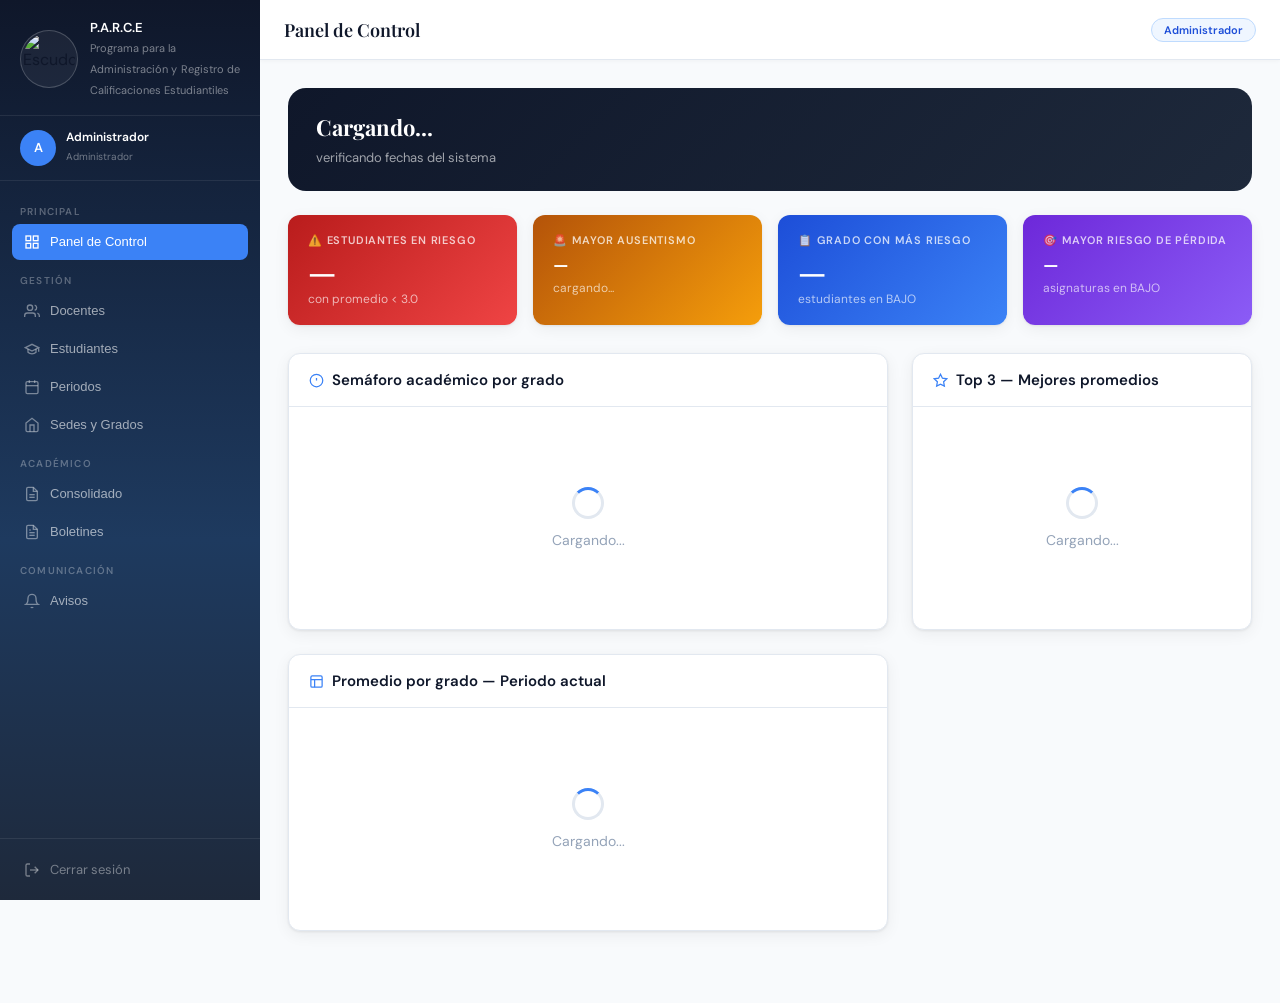
==== admin_inicio.html @ 94c0bbe4 "Add files via upload Resubido por 3a vez" ====
<!DOCTYPE html>
<html lang="es">
<head>
  <meta charset="UTF-8"/>
  <meta name="viewport" content="width=device-width, initial-scale=1.0, maximum-scale=1.0, user-scalable=no"/>
  <title>Panel Administrador — I.E. Antonio Nariño</title>
  <link href="https://fonts.googleapis.com/css2?family=Playfair+Display:wght@600&family=DM+Sans:wght@300;400;500;600&display=swap" rel="stylesheet"/>
  <link rel="icon" href="https://i.postimg.cc/QxCM5Y1b/icono-logo-favico.png"/>
  <link rel="stylesheet" href="style_admin.css">
</head>
<body>

<div class="app-shell">

  <!-- ══ SIDEBAR ══ -->
  <aside class="sidebar" id="sidebar">

    <div class="sidebar-brand">
      <img src="https://i.postimg.cc/66rx6xzQ/ESCUDO-IEAN-baja-resolucion.png" alt="Escudo"/>
      <div class="sidebar-brand-text">
        <strong>P.A.R.C.E</strong>
        <span>Programa para la Administración y</span>
        <span>Registro de Calificaciones Estudiantiles</span>
      </div>
    </div>

    <div class="sidebar-profile">
      <div class="profile-avatar" id="sidebar-avatar">A</div>
      <div class="profile-info">
        <strong id="sidebar-nombre">Administrador</strong>
        <span>Administrador</span>
      </div>
    </div>

    <nav class="sidebar-nav">

      <div class="nav-section-label">Principal</div>

      <button class="nav-item active" data-page="dashboard">
        <svg width="16" height="16" viewBox="0 0 24 24" fill="none" stroke="currentColor" stroke-width="2">
          <rect x="3" y="3" width="7" height="7"/><rect x="14" y="3" width="7" height="7"/>
          <rect x="14" y="14" width="7" height="7"/><rect x="3" y="14" width="7" height="7"/>
        </svg>
        Panel de Control
      </button>

      <div class="nav-section-label">Gestión</div>

      <button class="nav-item" data-page="usuarios">
        <svg width="16" height="16" viewBox="0 0 24 24" fill="none" stroke="currentColor" stroke-width="2">
          <path d="M17 21v-2a4 4 0 0 0-4-4H5a4 4 0 0 0-4 4v2"/>
          <circle cx="9" cy="7" r="4"/>
          <path d="M23 21v-2a4 4 0 0 0-3-3.87"/>
          <path d="M16 3.13a4 4 0 0 1 0 7.75"/>
        </svg>
        Docentes
      </button>

      <button class="nav-item" data-page="estudiantes">
        <svg width="16" height="16" viewBox="0 0 24 24" fill="none" stroke="currentColor" stroke-width="2">
          <path d="M22 10v6M2 10l10-5 10 5-10 5z"/>
          <path d="M6 12v5c3 3 9 3 12 0v-5"/>
        </svg>
        Estudiantes
      </button>

      <button class="nav-item" data-page="periodos">
        <svg width="16" height="16" viewBox="0 0 24 24" fill="none" stroke="currentColor" stroke-width="2">
          <rect x="3" y="4" width="18" height="18" rx="2"/>
          <line x1="16" y1="2" x2="16" y2="6"/>
          <line x1="8" y1="2" x2="8" y2="6"/>
          <line x1="3" y1="10" x2="21" y2="10"/>
        </svg>
        Periodos
      </button>

      <button class="nav-item" data-page="sedes">
        <svg width="16" height="16" viewBox="0 0 24 24" fill="none" stroke="currentColor" stroke-width="2">
          <path d="M3 9l9-7 9 7v11a2 2 0 0 1-2 2H5a2 2 0 0 1-2-2z"/>
          <polyline points="9 22 9 12 15 12 15 22"/>
        </svg>
        Sedes y Grados
      </button>

      <div class="nav-section-label">Académico</div>

      <button class="nav-item" data-page="consolidado">
        <svg width="16" height="16" viewBox="0 0 24 24" fill="none" stroke="currentColor" stroke-width="2">
          <path d="M14 2H6a2 2 0 0 0-2 2v16a2 2 0 0 0 2 2h12a2 2 0 0 0 2-2V8z"/>
          <polyline points="14 2 14 8 20 8"/>
          <line x1="16" y1="13" x2="8" y2="13"/>
          <line x1="16" y1="17" x2="8" y2="17"/>
        </svg>
        Consolidado
      </button>
      
      <button class="nav-item" data-page="boletines">
        <svg width="16" height="16" viewBox="0 0 24 24" fill="none" stroke="currentColor" stroke-width="2">
          <path d="M14 2H6a2 2 0 0 0-2 2v16a2 2 0 0 0 2 2h12a2 2 0 0 0 2-2V8z"/>
          <polyline points="14 2 14 8 20 8"/>
          <line x1="16" y1="13" x2="8" y2="13"/>
          <line x1="16" y1="17" x2="8" y2="17"/>
          <polyline points="10 9 9 9 8 9"/>
        </svg>
        Boletines
      </button>
      

      <div class="nav-section-label">Comunicación</div>

      <button class="nav-item" data-page="avisos">
        <svg width="16" height="16" viewBox="0 0 24 24" fill="none" stroke="currentColor" stroke-width="2">
          <path d="M18 8A6 6 0 0 0 6 8c0 7-3 9-3 9h18s-3-2-3-9"/>
          <path d="M13.73 21a2 2 0 0 1-3.46 0"/>
        </svg>
        Avisos
        <span class="nav-badge" id="badge-avisos" style="display:none">0</span>
      </button>

    </nav>

    <div class="sidebar-logout">
      <button class="btn-sidebar-logout" id="btn-logout">
        <svg width="16" height="16" viewBox="0 0 24 24" fill="none" stroke="currentColor" stroke-width="2">
          <path d="M9 21H5a2 2 0 0 1-2-2V5a2 2 0 0 1 2-2h4"/>
          <polyline points="16 17 21 12 16 7"/>
          <line x1="21" y1="12" x2="9" y2="12"/>
        </svg>
        Cerrar sesión
      </button>
    </div>

  </aside>

  <!-- Overlay móvil -->
  <div class="sidebar-overlay" id="sidebar-overlay"></div>

  <!-- ══ ÁREA PRINCIPAL ══ -->
  <div class="main-area">

    <!-- Top header -->
    <header class="top-header">
      <div class="header-left">
        <button class="btn-menu-toggle" id="btn-menu-toggle">
          <svg width="20" height="20" viewBox="0 0 24 24" fill="none" stroke="currentColor" stroke-width="2">
            <line x1="3" y1="6" x2="21" y2="6"/>
            <line x1="3" y1="12" x2="21" y2="12"/>
            <line x1="3" y1="18" x2="21" y2="18"/>
          </svg>
        </button>
        <h1 class="page-title" id="page-title">Panel de Control</h1>
      </div>
      <div class="header-right">
        <span class="header-badge-admin">Administrador</span>
      </div>
    </header>

    <!-- ══════════════════════════════════════
         PÁGINA: DASHBOARD
    ══════════════════════════════════════ -->
    <div class="page-content active" id="page-dashboard">

      <!-- Banner periodo activo -->
      <div class="periodo-card" id="dash-periodo-card">
        <div class="periodo-card-text">
          <strong id="dash-periodo-titulo">Cargando...</strong>
          <span id="dash-periodo-sub">verificando fechas del sistema</span>
        </div>
        <div class="periodo-badges" id="dash-periodo-badges"></div>
      </div>

      <!-- Tarjetas de alerta -->
      <div class="stats-row">

        <!-- Estudiantes en riesgo -->
        <div class="stat-card danger">
          <div class="stat-card-label">⚠️ Estudiantes en riesgo</div>
          <div class="stat-card-value" id="dash-en-riesgo">—</div>
          <div class="stat-card-sub" id="dash-en-riesgo-sub">con promedio &lt; 3.0</div>
        </div>

        <!-- Estudiante con más fallas -->
        <div class="stat-card warning">
          <div class="stat-card-label">🚨 Mayor ausentismo</div>
          <div class="stat-card-value dash-nombre-valor" id="dash-mas-fallas-nombre">—</div>
          <div class="stat-card-sub" id="dash-mas-fallas-sub">cargando...</div>
        </div>

        <!-- Grado con más riesgo -->
        <div class="stat-card accent">
          <div class="stat-card-label">📋 Grado con más riesgo</div>
          <div class="stat-card-value" id="dash-grado-riesgo">—</div>
          <div class="stat-card-sub" id="dash-grado-riesgo-sub">estudiantes en BAJO</div>
        </div>

        <!-- Estudiante con más asignaturas en BAJO -->
        <div class="stat-card" style="background:linear-gradient(135deg,#6d28d9,#8b5cf6);border:none;color:white;">
          <div class="stat-card-label" style="color:rgba(255,255,255,0.75);">🎯 Mayor riesgo de pérdida</div>
          <div class="stat-card-value dash-nombre-valor" id="dash-mas-bajo-nombre" style="color:white;">—</div>
          <div class="stat-card-sub" id="dash-mas-bajo-sub" style="color:rgba(255,255,255,0.65);">asignaturas en BAJO</div>
        </div>

      </div>

      <!-- Sección inferior: 3 columnas -->
      <div class="dash-bottom-grid">

        <!-- Columna izquierda: Semáforo por grado + Barras -->
        <div class="dash-col-wide">
          <div class="card" style="margin-bottom:24px;">
            <div class="card-header">
              <span class="card-title">
                <svg width="15" height="15" viewBox="0 0 24 24" fill="none" stroke="currentColor" stroke-width="2"><circle cx="12" cy="12" r="10"/><line x1="12" y1="8" x2="12" y2="12"/><line x1="12" y1="16" x2="12.01" y2="16"/></svg>
                Semáforo académico por grado
              </span>
            </div>
            <div class="card-body" id="dash-semaforo">
              <div class="module-loading"><div class="ring-loader"></div><p>Cargando...</p></div>
            </div>
          </div>

          <div class="card">
            <div class="card-header">
              <span class="card-title">
                <svg width="15" height="15" viewBox="0 0 24 24" fill="none" stroke="currentColor" stroke-width="2"><rect x="3" y="3" width="18" height="18" rx="2"/><path d="M3 9h18M9 21V9"/></svg>
                Promedio por grado — Periodo actual
              </span>
            </div>
            <div class="card-body" id="dash-barras">
              <div class="module-loading"><div class="ring-loader"></div><p>Cargando...</p></div>
            </div>
          </div>
        </div>

        <!-- Columna derecha: Top 3 -->
        <div class="dash-col-narrow">
          <div class="card">
            <div class="card-header">
              <span class="card-title">
                <svg width="15" height="15" viewBox="0 0 24 24" fill="none" stroke="currentColor" stroke-width="2"><polygon points="12 2 15.09 8.26 22 9.27 17 14.14 18.18 21.02 12 17.77 5.82 21.02 7 14.14 2 9.27 8.91 8.26 12 2"/></svg>
                Top 3 — Mejores promedios
              </span>
            </div>
            <div class="card-body" id="dash-top3">
              <div class="module-loading"><div class="ring-loader"></div><p>Cargando...</p></div>
            </div>
          </div>
        </div>

      </div>

    </div>

    <!-- ══════════════════════════════════════
         PÁGINA: USUARIOS
    ══════════════════════════════════════ -->
    <div class="page-content" id="page-usuarios">

      <div class="card">
        <div class="card-header">
          <span class="card-title">
            <svg width="16" height="16" viewBox="0 0 24 24" fill="none" stroke="currentColor" stroke-width="2"><path d="M17 21v-2a4 4 0 0 0-4-4H5a4 4 0 0 0-4 4v2"/><circle cx="9" cy="7" r="4"/></svg>
            Lista de Docentes
          </span>
          <div style="display:flex;gap:10px;flex-wrap:wrap;">
            <select class="form-select" id="filtro-rol-usuario" style="width:140px;padding:7px 10px;font-size:13px;">
              <option value="">Todos los roles</option>
              <option value="Administrador">Administrador</option>
              <option value="Docente">Docente</option>
              <option value="Estudiante">Estudiante</option>
              <option value="Acudiente">Acudiente</option>
            </select>
            <button class="btn btn-primary btn-sm" id="btn-nuevo-usuario">
              <svg width="13" height="13" viewBox="0 0 24 24" fill="none" stroke="currentColor" stroke-width="2"><line x1="12" y1="5" x2="12" y2="19"/><line x1="5" y1="12" x2="19" y2="12"/></svg>
            Agregar Docente
            </button>
          </div>
        </div>
        <div id="tabla-usuarios-wrap">
          <div class="module-loading"><div class="ring-loader"></div><p>Cargando usuarios...</p></div>
        </div>
      </div>

      <!-- Formulario nuevo/editar usuario (oculto por defecto) -->
      <div class="card" id="form-usuario-card" style="display:none;">
        <div class="card-header">
          <span class="card-title" id="form-usuario-title">Nuevo usuario</span>
          <button class="btn btn-outline btn-sm" id="btn-cancelar-usuario">Cancelar</button>
        </div>
        <div class="card-body">
          <div id="msg-usuario" class="msg"></div>
          <div class="form-grid form-grid-2">
            <div class="form-group">
              <label class="form-label">Nombre completo</label>
              <input type="text" class="form-input" id="u-nombre" placeholder="Nombre y apellidos"/>
            </div>
            <div class="form-group">
              <label class="form-label">Documento de Identidad</label>
              <input type="text" class="form-input" id="u-id" readonly placeholder="Documento"/>
            </div>
            <div class="form-group">
              <label class="form-label">Usuario</label>
              <input type="text" class="form-input" id="u-usuario" placeholder="Nombre de usuario para iniciar sesión"/>
            </div>
            <div class="form-group">
              <label class="form-label">Contraseña</label>
              <input type="text" class="form-input" id="u-password" placeholder="Establezca una contraseña"/>
            </div>
            <div class="form-group">
              <label class="form-label">Rol</label>
              <select class="form-select" id="u-rol">
                <option value="Docente">Docente</option>
                <option value="Administrador">Administrador</option>
                <option value="Estudiante">Estudiante</option>
                <option value="Acudiente">Acudiente</option>
              </select>
            </div>
            <div class="form-group">
              <label class="form-label">Sede</label>
              <select class="form-select" id="u-sede">
                <option value="">Seleccionar sede</option>
              </select>
            </div>
            <div class="form-group">
              <label class="form-label">Teléfono</label>
              <input type="text" class="form-input" id="u-telefono" placeholder="Número de teléfono"/>
            </div>
            <div class="form-group">
              <label class="form-label">Estado</label>
              <select class="form-select" id="u-estado">
                <option value="Activo">Activo</option>
                <option value="Inactivo">Inactivo</option>
              </select>
            </div>            
          </div>
          <div style="display:flex;gap:10px;justify-content:flex-end;margin-top:8px;">
            <button class="btn btn-primary" id="btn-guardar-usuario">
              <svg width="14" height="14" viewBox="0 0 24 24" fill="none" stroke="currentColor" stroke-width="2"><path d="M19 21H5a2 2 0 0 1-2-2V5a2 2 0 0 1 2-2h11l5 5v11a2 2 0 0 1-2 2z"/><polyline points="17 21 17 13 7 13 7 21"/></svg>
              Guardar
            </button>
          </div>
        </div>
      </div>

    </div>

    <!-- ══════════════════════════════════════
         PÁGINA: ESTUDIANTES
    ══════════════════════════════════════ -->
    <div class="page-content" id="page-estudiantes">

      <!-- Tabla de estudiantes -->
      <div class="card">
        <div class="card-header">
          <span class="card-title">
            <svg width="16" height="16" viewBox="0 0 24 24" fill="none" stroke="currentColor" stroke-width="2"><path d="M22 10v6M2 10l10-5 10 5-10 5z"/></svg>
            Estudiantes matriculados
          </span>
          <div style="display:flex;gap:8px;flex-wrap:wrap;align-items:center;">
            <input type="text" class="form-input" id="busqueda-est" placeholder="Buscar por nombre..." style="width:175px;padding:7px 10px;font-size:13px;">
            <select class="form-select" id="filtro-sede-est" style="width:130px;padding:7px 10px;font-size:13px;">
              <option value="">Todas las sedes</option>
            </select>
            <select class="form-select" id="filtro-grado-est" style="width:130px;padding:7px 10px;font-size:13px;">
              <option value="">Todos los grados</option>
            </select>
            <select class="form-select" id="filtro-estado-est" style="width:120px;padding:7px 10px;font-size:13px;">
              <option value="">Todos</option>
              <option value="activo">Activos</option>
              <option value="inactivo">Inactivos</option>
            </select>
            <button class="btn btn-primary btn-sm" id="btn-nuevo-estudiante">
              <svg width="13" height="13" viewBox="0 0 24 24" fill="none" stroke="currentColor" stroke-width="2"><line x1="12" y1="5" x2="12" y2="19"/><line x1="5" y1="12" x2="19" y2="12"/></svg>
              Agregar estudiante
            </button>
          </div>
        </div>
        <div id="tabla-estudiantes-wrap">
          <div class="module-loading"><div class="ring-loader"></div><p>Cargando estudiantes...</p></div>
        </div>
      </div>

      <!-- Formulario nuevo / editar estudiante (oculto por defecto) -->
      <div class="card" id="form-estudiante-card" style="display:none;">
        <div class="card-header">
          <span class="card-title" id="form-estudiante-title">Nuevo estudiante</span>
          <button class="btn btn-outline btn-sm" id="btn-cancelar-estudiante">Cancelar</button>
        </div>
        <div class="card-body">
          <div id="msg-estudiante" class="msg"></div>

          <!-- SECCIÓN: Datos básicos -->
          <p class="est-seccion-titulo">Datos básicos</p>
          <div class="form-grid form-grid-3">
            <div class="form-group">
              <label class="form-label">Nombres y Apellidos *</label>
              <input type="text" class="form-input" id="est-nombres" placeholder="Nombres completos"/>
            </div>
            <div class="form-group">
              <label class="form-label">Tipo de Documento *</label>
              <select class="form-select" id="est-tipo-doc">
                <option value="">Seleccionar...</option>
                <option value="TI">TI — Tarjeta de Identidad</option>
                <option value="CC">CC — Cédula de Ciudadanía</option>
                <option value="RC">RC — Registro Civil</option>
                <option value="CE">CE — Cédula de Extranjería</option>
                <option value="PEP">PEP — Permiso Especial de Permanencia</option>
                <option value="Sin documento">Sin documento</option>
              </select>
            </div>
            <div class="form-group">
              <label class="form-label">Número de Documento *</label>
              <input type="text" class="form-input" id="est-id-doc" placeholder="Número de documento"/>
            </div>
            <div class="form-group">
              <label class="form-label">Género</label>
              <select class="form-select" id="est-genero">
                <option value="">Seleccionar...</option>
                <option value="Masculino">Masculino</option>
                <option value="Femenino">Femenino</option>
                <option value="Otro">Otro</option>
              </select>
            </div>
            <div class="form-group">
              <label class="form-label">Fecha de Nacimiento</label>
              <input type="date" class="form-input" id="est-fecha-nac"/>
            </div>
            <div class="form-group">
              <label class="form-label">RH</label>
              <select class="form-select" id="est-rh">
                <option value="">Seleccionar...</option>
                <option>A+</option><option>A-</option>
                <option>B+</option><option>B-</option>
                <option>O+</option><option>O-</option>
                <option>AB+</option><option>AB-</option>
              </select>
            </div>
            <div class="form-group">
              <label class="form-label">Sede *</label>
              <select class="form-select" id="est-sede">
                <option value="">Seleccionar sede...</option>
              </select>
            </div>
            <div class="form-group">
              <label class="form-label">Grado *</label>
              <select class="form-select" id="est-grado">
                <option value="">Seleccionar grado...</option>
              </select>
            </div>
            <div class="form-group">
              <label class="form-label">Dirección</label>
              <input type="text" class="form-input" id="est-direccion" placeholder="Dirección de residencia"/>
            </div>
          </div>

          <!-- SECCIÓN: Información socioeconómica -->
          <p class="est-seccion-titulo" style="margin-top:8px;">Información socioeconómica</p>
          <div class="form-grid form-grid-3">
            <div class="form-group">
              <label class="form-label">Discapacidad</label>
              <select class="form-select" id="est-discapacidad">
                <option value="Ninguna">Ninguna</option>
                <option value="Visual">Visual</option>
                <option value="Auditiva">Auditiva</option>
                <option value="Motriz">Motriz</option>
                <option value="Cognitiva">Cognitiva</option>
                <option value="Múltiple">Múltiple</option>
              </select>
            </div>
            <div class="form-group">
              <label class="form-label">Situación de Vulnerabilidad</label>
              <select class="form-select" id="est-vulnerabilidad">
                <option value="Ninguna">Ninguna</option>
                <option value="Desplazado">Desplazado</option>
                <option value="Reinsertado">Reinsertado</option>
                <option value="Víctima del conflicto">Víctima del conflicto</option>
                <option value="Migrante">Migrante</option>
                <option value="Otro">Otro</option>
              </select>
            </div>
            <div class="form-group">
              <label class="form-label">Categoría Sisben</label>
              <select class="form-select" id="est-sisben">
                <option value="No aplica">No aplica</option>
                <option value="A">A</option>
                <option value="B">B</option>
                <option value="C">C</option>
                <option value="D">D</option>
              </select>
            </div>
            <div class="form-group">
              <label class="form-label">Estrato</label>
              <select class="form-select" id="est-estrato">
                <option value="">Seleccionar...</option>
                <option value="1">1</option><option value="2">2</option>
                <option value="3">3</option><option value="4">4</option>
                <option value="5">5</option><option value="6">6</option>
              </select>
            </div>
            <div class="form-group">
              <label class="form-label">Estado</label>
              <select class="form-select" id="est-estado">
                <option value="Activo">Activo</option>
                <option value="Inactivo">Inactivo</option>
                <option value="Retirado">Retirado</option>
              </select>
            </div>
          </div>

          <!-- SECCIÓN: Datos del acudiente -->
          <p class="est-seccion-titulo" style="margin-top:8px;">Datos del acudiente</p>
          <div class="form-grid form-grid-3">
            <div class="form-group">
              <label class="form-label">Nombre de la Madre</label>
              <input type="text" class="form-input" id="est-nombre-madre" placeholder="Nombre completo"/>
            </div>
            <div class="form-group">
              <label class="form-label">Documento de la Madre</label>
              <input type="text" class="form-input" id="est-doc-madre" placeholder="Número de documento"/>
            </div>
            <div class="form-group">
              <label class="form-label">Teléfono de la Madre</label>
              <input type="text" class="form-input" id="est-tel-madre" placeholder="Número de teléfono"/>
            </div>
            <div class="form-group">
              <label class="form-label">Nombre del Padre</label>
              <input type="text" class="form-input" id="est-nombre-padre" placeholder="Nombre completo"/>
            </div>
            <div class="form-group">
              <label class="form-label">Documento del Padre</label>
              <input type="text" class="form-input" id="est-doc-padre" placeholder="Número de documento"/>
            </div>
            <div class="form-group">
              <label class="form-label">Teléfono del Padre</label>
              <input type="text" class="form-input" id="est-tel-padre" placeholder="Número de teléfono"/>
            </div>
          </div>

          <div style="display:flex;gap:10px;justify-content:flex-end;margin-top:16px;">
            <button class="btn btn-primary" id="btn-guardar-estudiante">
              <svg width="14" height="14" viewBox="0 0 24 24" fill="none" stroke="currentColor" stroke-width="2"><path d="M19 21H5a2 2 0 0 1-2-2V5a2 2 0 0 1 2-2h11l5 5v11a2 2 0 0 1-2 2z"/><polyline points="17 21 17 13 7 13 7 21"/></svg>
              Guardar estudiante
            </button>
          </div>
        </div>
      </div>

    </div>

    <!-- ══════════════════════════════════════
         PÁGINA: PERIODOS
    ══════════════════════════════════════ -->
    <div class="page-content" id="page-periodos">

  <div class="card">
    <div class="card-header">
      <span class="card-title">
        <svg width="16" height="16" viewBox="0 0 24 24" fill="none" stroke="currentColor" stroke-width="2">
          <rect x="3" y="4" width="18" height="18" rx="2"/>
          <line x1="16" y1="2" x2="16" y2="6"/>
          <line x1="8" y1="2" x2="8" y2="6"/>
          <line x1="3" y1="10" x2="21" y2="10"/>
        </svg>
        Gestión de Periodos Académicos
      </span>
      <button class="btn btn-primary btn-sm" id="btn-guardar-periodos">
        <svg width="13" height="13" viewBox="0 0 24 24" fill="none" stroke="currentColor" stroke-width="2">
          <path d="M19 21H5a2 2 0 0 1-2-2V5a2 2 0 0 1 2-2h11l5 5v11a2 2 0 0 1-2 2z"/>
        </svg>
        Guardar Cambios
      </button>
    </div>

    <div class="card-body">
      <div id="msg-periodos" class="msg"></div>

      <p style="font-size:13px;color:var(--text-muted);margin-bottom:20px;">
        Gestiona las fechas de cada periodo académico. El sistema de calificaciones solo permite edición entre 
        <strong>Fecha de Inicio</strong> y <strong>Cierre del Sistema</strong>.
      </p>

      <!-- Calendario visual resumen -->
      <div class="periodo-calendar" id="periodo-calendar" style="margin-bottom:25px;">
        <!-- Se genera con JavaScript -->
      </div>

      <!-- Tabla mejorada -->
      <div id="tabla-periodos-wrap">
        <div class="module-loading"><div class="ring-loader"></div><p>Cargando periodos...</p></div>
      </div>
    </div>
  </div>

</div>

    <!-- ══════════════════════════════════════
         PÁGINA: SEDES Y GRADOS
    ══════════════════════════════════════ -->
    <div class="page-content" id="page-sedes">
      <div style="display:grid;grid-template-columns:1fr 1fr;gap:20px;">

        <div class="card">
          <div class="card-header">
            <span class="card-title">Sedes registradas</span>
          </div>
          <div id="lista-sedes">
            <div class="module-loading"><div class="ring-loader"></div><p>Cargando...</p></div>
          </div>
        </div>

        <div class="card">
          <div class="card-header">
            <span class="card-title">Grados activos</span>
          </div>
          <div id="lista-grados">
            <div class="module-loading"><div class="ring-loader"></div><p>Cargando...</p></div>
          </div>
        </div>

      </div>
    </div>

    <!-- ══════════════════════════════════════
         PÁGINA: CONSOLIDADO
    ══════════════════════════════════════ -->
    <div class="page-content" id="page-consolidado">
      <div class="card">
        <div class="card-header" style="justify-content: flex-start;">
          <div style="display:flex; align-items:center; gap:10px; flex-wrap:wrap;">
            <span class="card-title">
              <svg width="16" height="16" viewBox="0 0 24 24" fill="none" stroke="currentColor" stroke-width="2"><path d="M14 2H6a2 2 0 0 0-2 2v16a2 2 0 0 0 2 2h12a2 2 0 0 0 2-2V8z"/></svg>
              Consolidado académico
            </span>
            <input type="text" class="form-input" id="busqueda-consol" placeholder="Buscar por nombre..." style="width:180px;padding:7px 10px;font-size:13px;border:1px solid var(--border);border-radius:4px;background:white;">
            <select class="form-select" id="filtro-sede-consol" style="width:130px;padding:7px 10px;font-size:13px;">
              <option value="">Todas las sedes</option>
            </select>
            <select class="form-select" id="filtro-grado-consol" style="width:140px;padding:7px 10px;font-size:13px;">
              <option value="">— Elige un grado —</option>
            </select>
          </div>
        </div>
        <div id="tabla-consolidado-wrap">
          <div class="empty-state">
            <svg width="40" height="40" viewBox="0 0 24 24" fill="none" stroke="currentColor" stroke-width="1.5"><path d="M14 2H6a2 2 0 0 0-2 2v16a2 2 0 0 0 2 2h12a2 2 0 0 0 2-2V8z"/><polyline points="14 2 14 8 20 8"/></svg>
            <p>Elige un grado para ver su consolidado</p>
          </div>
        </div>
      </div>
    </div>

    <!-- ══════════════════════════════════════
         PÁGINA: AVISOS
    ══════════════════════════════════════ -->
    <div class="page-content" id="page-avisos">

      <!-- Crear aviso -->
      <div class="card">
        <div class="card-header">
          <span class="card-title">
            <svg width="16" height="16" viewBox="0 0 24 24" fill="none" stroke="currentColor" stroke-width="2"><line x1="12" y1="5" x2="12" y2="19"/><line x1="5" y1="12" x2="19" y2="12"/></svg>
            Crear nuevo aviso
          </span>
        </div>
        <div class="card-body">
          <div id="msg-aviso" class="msg"></div>
          <div class="form-grid form-grid-2">
            <div class="form-group">
              <label class="form-label">Título del aviso</label>
              <input type="text" class="form-input" id="av-titulo" placeholder="Ej: Entrega de notas periodo 2"/>
            </div>
            <div class="form-group">
              <label class="form-label">Dirigido a</label>
              <select class="form-select" id="av-destinatario">
                <option value="Todos">Todos</option>
                <option value="Docente">Docentes</option>
                <option value="Estudiante">Estudiantes</option>
                <option value="Acudiente">Acudientes</option>
              </select>
            </div>
          </div>
          <div class="form-group">
            <label class="form-label">Mensaje</label>
            <textarea class="form-textarea" id="av-mensaje" placeholder="Escribe aquí el contenido del aviso..."></textarea>
          </div>
          <div style="display:flex;gap:10px;justify-content:flex-end;">
            <button class="btn btn-primary" id="btn-publicar-aviso">
              <svg width="14" height="14" viewBox="0 0 24 24" fill="none" stroke="currentColor" stroke-width="2"><line x1="22" y1="2" x2="11" y2="13"/><polygon points="22 2 15 22 11 13 2 9 22 2"/></svg>
              Publicar aviso
            </button>
          </div>
        </div>
      </div>

      <!-- Lista de avisos -->
      <div class="card">
        <div class="card-header">
          <span class="card-title">
            <svg width="16" height="16" viewBox="0 0 24 24" fill="none" stroke="currentColor" stroke-width="2">
              <path d="M18 8A6 6 0 0 0 6 8c0 7-3 9-3 9h18s-3-2-3-9"/>
              <path d="M13.73 21a2 2 0 0 1-3.46 0"/>
            </svg>
            Avisos publicados
          </span>
          <select class="form-select" id="filtro-estado-aviso" style="width:auto; padding:6px 12px; font-size:13px;">
            <option value="todos">Todos</option>
            <option value="activos">Solo activos</option>
            <option value="inactivos">Solo inactivos</option>
          </select>
        </div>
        <div class="card-body" id="lista-avisos">
          <div class="module-loading"><div class="ring-loader"></div><p>Cargando avisos...</p></div>
        </div>
      </div>
    </div>

        <!-- ══════════════════════════════════════
         PÁGINA: BOLETINES (Nuevo Módulo)
    ══════════════════════════════════════ -->
    <div class="page-content" id="page-boletines">

      <div class="card">
        <div class="card-header">
          <span class="card-title">
            <svg width="16" height="16" viewBox="0 0 24 24" fill="none" stroke="currentColor" stroke-width="2">
              <path d="M14 2H6a2 2 0 0 0-2 2v16a2 2 0 0 0 2 2h12a2 2 0 0 0 2-2V8z"/>
              <polyline points="14 2 14 8 20 8"/>
            </svg>
            Generación de Boletines Académicos
          </span>
        </div>

        <div class="card-body">
          <div id="msg-boletines" class="msg"></div>

          <!-- Filtros -->
          <div style="display:grid; grid-template-columns:1fr 1fr 1fr auto; gap:16px; margin-bottom:24px; align-items:end;">
            <div>
              <label class="form-label">Sede</label>
              <select class="form-select" id="filtro-sede-boletin">
                <option value="">Todas las sedes</option>
              </select>
            </div>
            <div>
              <label class="form-label">Grado</label>
              <select class="form-select" id="filtro-grado-boletin">
                <option value="">Primero selecciona sede</option>
              </select>
            </div>
            <div>
              <label class="form-label">Periodo</label>
              <select class="form-select" id="filtro-periodo-boletin">
                <option value="">Selecciona periodo</option>
                <option value="1">Periodo 1</option>
                <option value="2">Periodo 2</option>
                <option value="3">Periodo 3</option>
                <option value="4">Periodo 4</option>
                <option value="final">Boletín Final Anual</option>
              </select>
            </div>
            <div>
              <button class="btn btn-primary" id="btn-cargar-boletines" style="padding:10px 20px;">
                Cargar Estudiantes
              </button>
            </div>
          </div>

          <!-- Barra de acciones PDF -->
          <div id="barra-pdf" style="display:none; margin-bottom:16px; padding:14px 18px;
               background:#e8f5e9; border-radius:10px; border:1px solid #a5d6a7;
               display:flex; align-items:center; gap:12px; flex-wrap:wrap;">
            <span style="font-size:13px; font-weight:600; color:#1b5e20; flex:1;">
              📄 <span id="txt-cantidad-pdf">0</span> boletín(es) listo(s) para exportar
            </span>
            <button class="btn btn-primary" id="btn-imprimir-todos" onclick="imprimirBoletines('todos')">
              <svg width="14" height="14" viewBox="0 0 24 24" fill="none" stroke="currentColor" stroke-width="2">
                <polyline points="6 9 6 2 18 2 18 9"/><path d="M6 18H4a2 2 0 0 1-2-2v-5a2 2 0 0 1 2-2h16a2 2 0 0 1 2 2v5a2 2 0 0 1-2 2h-2"/>
                <rect x="6" y="14" width="12" height="8"/>
              </svg>
              Imprimir / PDF todos
            </button>
          </div>

          <!-- Vista previa del boletín -->
          <div id="vista-previa-boletin" style="display:none; margin-bottom:20px;">
            <div style="display:flex; align-items:center; justify-content:space-between; margin-bottom:12px; flex-wrap:wrap; gap:10px;">
              <h3 style="margin:0;">Vista Previa del Boletín</h3>
              <div style="display:flex; gap:8px;">
                <button class="btn btn-secondary" id="btn-cerrar-preview" onclick="document.getElementById('vista-previa-boletin').style.display='none'">
                  Cerrar vista previa
                </button>
                <button class="btn btn-primary" id="btn-imprimir-uno" onclick="imprimirBoletines('uno')">
                  <svg width="14" height="14" viewBox="0 0 24 24" fill="none" stroke="currentColor" stroke-width="2">
                    <polyline points="6 9 6 2 18 2 18 9"/><path d="M6 18H4a2 2 0 0 1-2-2v-5a2 2 0 0 1 2-2h16a2 2 0 0 1 2 2v5a2 2 0 0 1-2 2h-2"/>
                    <rect x="6" y="14" width="12" height="8"/>
                  </svg>
                  Imprimir este boletín
                </button>
              </div>
            </div>
            <div id="iframe-boletin" style="border:1px solid #ddd; border-radius:12px; overflow:hidden; background:white; min-height:600px;"></div>
          </div>

          <!-- Lista de estudiantes -->
          <div id="lista-estudiantes-boletin" style="display:none;">
            <div class="card-header" style="margin-bottom:16px;">
              <span class="card-title">Estudiantes cargados</span>
            </div>
            <div id="tabla-estudiantes-boletin-wrap"></div>
          </div>

        </div>
      </div>

    </div>

  </div><!-- /main-area -->
  
</div><!-- /app-shell -->



<script src="script_admin.js"></script>
</body>
</html>
---- style_admin.css ----
/* ════════════════════════════════════════
   RESET Y VARIABLES
════════════════════════════════════════ */
*, *::before, *::after { box-sizing: border-box; margin: 0; padding: 0; -webkit-tap-highlight-color: transparent; }

:root {
  --navy:        #0f172a;
  --navy-mid:    #1e293b;
  --navy-light:  #334155;
  --navy-pale:   #475569;
  --accent:      #3b82f6;
  --accent-dark: #1d4ed8;
  --accent-pale: #eff6ff;
  --accent-light:#bfdbfe;
  --success:     #16a34a;
  --warning:     #d97706;
  --danger:      #dc2626;
  --white:       #ffffff;
  --off:         #f8fafc;
  --border:      #e2e8f0;
  --text:        #0f172a;
  --text-mid:    #475569;
  --text-muted:  #94a3b8;
  --sidebar-w:   260px;
  --header-h:    60px;
  --radius-sm:   8px;
  --radius-md:   12px;
  --radius-lg:   18px;
  --shadow:      0 1px 3px rgba(0,0,0,0.08), 0 4px 16px rgba(0,0,0,0.06);
  --shadow-md:   0 4px 24px rgba(0,0,0,0.1);
}

html, body { height: 100%; font-family: 'DM Sans', sans-serif; color: var(--text); background: var(--off); }

/* ════════════════════════════════════════
   LAYOUT BASE
════════════════════════════════════════ */
.app-shell {
  display: flex;
  min-height: 100vh;
}

/* ════════════════════════════════════════
   SIDEBAR
════════════════════════════════════════ */
.sidebar {
  width: var(--sidebar-w);
  background: linear-gradient(180deg, #0f172a 0%, #1e3a5f 60%, #1e293b 100%);
  display: flex;
  flex-direction: column;
  position: fixed;
  top: 0; left: 0; bottom: 0;
  z-index: 200;
  transition: transform 0.3s ease;
  overflow-y: auto;
}

.sidebar-brand {
  display: flex;
  align-items: center;
  gap: 12px;
  padding: 20px 20px 16px;
  border-bottom: 1px solid rgba(255,255,255,0.08);
}

.sidebar-brand img {
  width: 58px; height: 58px;
  border-radius: 50%;
  border: 1px solid rgba(255,255,255,0.2);
  object-fit: contain;
  background: rgba(255,255,255,0.05);
  padding: 2px;
}

.sidebar-brand-text { flex: 1; }
.sidebar-brand-text strong {
  display: block;
  font-size: 13px; font-weight: 600;
  color: white; line-height: 1.2;
}
.sidebar-brand-text span {
  font-size: 11px; color: rgba(255,255,255,0.45);
}

/* Perfil admin en sidebar */
.sidebar-profile {
  display: flex;
  align-items: center;
  gap: 10px;
  padding: 14px 20px;
  border-bottom: 1px solid rgba(255,255,255,0.08);
  margin-bottom: 8px;
}

.profile-avatar {
  width: 36px; height: 36px;
  border-radius: 50%;
  background: var(--accent);
  display: flex; align-items: center; justify-content: center;
  font-size: 13px; font-weight: 600; color: white;
  flex-shrink: 0;
}

.profile-info strong {
  display: block;
  font-size: 12px; font-weight: 600;
  color: white; line-height: 1.2;
  white-space: nowrap; overflow: hidden; text-overflow: ellipsis;
  max-width: 160px;
}
.profile-info span { font-size: 10px; color: rgba(255,255,255,0.4); }

/* Navegación */
.sidebar-nav { flex: 1; padding: 4px 12px; }

.nav-section-label {
  font-size: 10px; font-weight: 600;
  text-transform: uppercase; letter-spacing: 1.2px;
  color: rgba(255,255,255,0.3);
  padding: 12px 8px 6px;
}

.nav-item {
  display: flex;
  align-items: center;
  gap: 10px;
  padding: 10px 12px;
  border-radius: var(--radius-sm);
  cursor: pointer;
  color: rgba(255,255,255,0.6);
  font-size: 13px; font-weight: 400;
  transition: all 0.18s ease;
  margin-bottom: 2px;
  border: none; background: none; width: 100%; text-align: left;
}

.nav-item svg { flex-shrink: 0; opacity: 0.7; }

.nav-item:hover {
  background: rgba(255,255,255,0.06);
  color: white;
}
.nav-item:hover svg { opacity: 1; }

.nav-item.active {
  background: var(--accent);
  color: white;
  font-weight: 500;
}
.nav-item.active svg { opacity: 1; }

/* Badge en nav */
.nav-badge {
  margin-left: auto;
  background: var(--accent);
  color: white;
  font-size: 10px; font-weight: 700;
  padding: 2px 7px;
  border-radius: 20px;
  min-width: 20px; text-align: center;
}
.nav-item.active .nav-badge { background: rgba(255,255,255,0.25); }

/* Botón logout en sidebar */
.sidebar-logout {
  padding: 12px;
  border-top: 1px solid rgba(255,255,255,0.08);
}

.btn-sidebar-logout {
  display: flex; align-items: center; gap: 10px;
  width: 100%; padding: 10px 12px;
  border-radius: var(--radius-sm);
  border: none; background: none; cursor: pointer;
  color: rgba(255,255,255,0.4); font-size: 13px;
  font-family: 'DM Sans', sans-serif;
  transition: all 0.18s;
}
.btn-sidebar-logout:hover { background: rgba(220,38,38,0.15); color: #fca5a5; }

/* Overlay móvil */
.sidebar-overlay {
  display: none;
  position: fixed; inset: 0;
  background: rgba(0,0,0,0.5);
  z-index: 199;
}

/* ════════════════════════════════════════
   CONTENIDO PRINCIPAL
════════════════════════════════════════ */
.main-area {
  margin-left: var(--sidebar-w);
  flex: 1;
  display: flex;
  flex-direction: column;
  min-height: 100vh;
}

/* Top header */
.top-header {
  height: var(--header-h);
  background: white;
  border-bottom: 1px solid var(--border);
  display: flex;
  align-items: center;
  justify-content: space-between;
  padding: 0 24px;
  position: sticky; top: 0; z-index: 100;
  box-shadow: 0 1px 4px rgba(0,0,0,0.04);
}

.header-left { display: flex; align-items: center; gap: 14px; }

.btn-menu-toggle {
  display: none;
  background: none; border: none; cursor: pointer;
  color: var(--text-mid); padding: 6px; border-radius: 8px;
  transition: background 0.2s;
}
.btn-menu-toggle:hover { background: var(--off); }

.page-title {
  font-family: 'Playfair Display', serif;
  font-size: 18px; font-weight: 600;
  color: var(--text);
}

.header-right { display: flex; align-items: center; gap: 12px; }

.header-badge-admin {
  background: var(--accent-pale);
  color: var(--accent-dark);
  font-size: 11px; font-weight: 600;
  padding: 4px 12px; border-radius: 20px;
  border: 1px solid var(--accent-light);
}

/* Contenido de páginas */
.page-content {
  flex: 1;
  padding: 28px 28px 48px;
  display: none;
}
.page-content.active { display: block; }

/* ════════════════════════════════════════
   COMPONENTES REUTILIZABLES
════════════════════════════════════════ */

/* Tarjetas stat */
.stats-row {
  display: grid;
  grid-template-columns: repeat(2, 1fr);
  gap: 16px;
  margin-bottom: 28px;
}

@media (min-width: 768px) {
  .stats-row { grid-template-columns: repeat(4, 1fr); }
}

.stat-card {
  background: white;
  border-radius: var(--radius-md);
  padding: 18px 20px;
  border: 1px solid var(--border);
  box-shadow: var(--shadow);
}

.stat-card-label {
  font-size: 11px; font-weight: 600;
  text-transform: uppercase; letter-spacing: 0.8px;
  color: var(--text-muted); margin-bottom: 8px;
}

.stat-card-value {
  font-family: 'Playfair Display', serif;
  font-size: 32px; font-weight: 600;
  color: var(--text); line-height: 1;
  margin-bottom: 4px;
}

.stat-card-sub { font-size: 12px; color: var(--text-muted); }

.stat-card.accent  { background: linear-gradient(135deg, #1d4ed8, #3b82f6); color: white; border: none; }
.stat-card.success { background: linear-gradient(135deg, #15803d, #22c55e); color: white; border: none; }
.stat-card.warning { background: linear-gradient(135deg, #b45309, #f59e0b); color: white; border: none; }
.stat-card.danger  { background: linear-gradient(135deg, #b91c1c, #ef4444); color: white; border: none; }

.stat-card.accent .stat-card-label,
.stat-card.success .stat-card-label,
.stat-card.warning .stat-card-label,
.stat-card.danger .stat-card-label  { color: rgba(255,255,255,0.75); }

.stat-card.accent .stat-card-value,
.stat-card.success .stat-card-value,
.stat-card.warning .stat-card-value,
.stat-card.danger .stat-card-value  { color: white; }

.stat-card.accent .stat-card-sub,
.stat-card.success .stat-card-sub,
.stat-card.warning .stat-card-sub,
.stat-card.danger .stat-card-sub    { color: rgba(255,255,255,0.65); }

/* Card contenedor */
.card {
  background: white;
  border-radius: var(--radius-md);
  border: 1px solid var(--border);
  box-shadow: var(--shadow);
  margin-bottom: 24px;
  overflow: hidden;
}

.card-header {
  display: flex; align-items: center;
  justify-content: space-between; flex-wrap: wrap;
  gap: 12px;
  padding: 16px 20px;
  border-bottom: 1px solid var(--border);
}

.card-title {
  font-size: 15px; font-weight: 600;
  color: var(--text);
  display: flex; align-items: center; gap: 8px;
}

.card-title svg { color: var(--accent); }

.card-body { padding: 20px; }

/* Tabla */
.data-table { width: 100%; border-collapse: collapse; font-size: 13px; }
.data-table th {
  text-align: left; padding: 10px 12px;
  font-size: 11px; font-weight: 600;
  text-transform: uppercase; letter-spacing: 0.5px;
  color: var(--text-muted);
  background: var(--off);
  border-bottom: 1px solid var(--border);
}
.data-table td {
  padding: 11px 12px;
  border-bottom: 1px solid var(--border);
  color: var(--text);
  vertical-align: middle;
}
.data-table tbody tr:last-child td { border-bottom: none; }
.data-table tbody tr:hover td { background: var(--off); }

/* Badges de estado */
.badge {
  display: inline-flex; align-items: center; gap: 4px;
  padding: 3px 10px; border-radius: 20px;
  font-size: 11px; font-weight: 600;
}
.badge-success { background: #dcfce7; color: #15803d; }
.badge-danger  { background: #fee2e2; color: #dc2626; }
.badge-warning { background: #fef3c7; color: #d97706; }
.badge-info    { background: var(--accent-pale); color: var(--accent-dark); }
.badge-gray    { background: #f1f5f9; color: var(--text-muted); }

/* Botones */
.btn {
  display: inline-flex; align-items: center; gap: 7px;
  padding: 8px 16px; border-radius: var(--radius-sm);
  font-family: 'DM Sans', sans-serif; font-size: 13px; font-weight: 500;
  cursor: pointer; border: none; transition: all 0.18s;
  white-space: nowrap;
}
.btn-primary { background: var(--accent); color: white; }
.btn-primary:hover { background: var(--accent-dark); }
.btn-outline { background: none; color: var(--text-mid); border: 1.5px solid var(--border); }
.btn-outline:hover { border-color: var(--accent); color: var(--accent); }
.btn-danger  { background: none; color: var(--danger); border: 1.5px solid #fecaca; }
.btn-danger:hover { background: #fee2e2; }
.btn-success { background: var(--success); color: white; }
.btn-success:hover { background: #15803d; }
.btn-sm { padding: 5px 10px; font-size: 12px; }
.btn:disabled { opacity: 0.5; cursor: not-allowed; }

/* Inputs */
.form-group { margin-bottom: 16px; }
.form-label {
  display: block; font-size: 12px; font-weight: 600;
  color: var(--text-mid); margin-bottom: 6px;
  text-transform: uppercase; letter-spacing: 0.4px;
}
.form-input, .form-select, .form-textarea {
  width: 100%; padding: 10px 14px;
  border: 1.5px solid var(--border); border-radius: var(--radius-sm);
  font-family: 'DM Sans', sans-serif; font-size: 14px;
  color: var(--text); background: white;
  transition: border-color 0.18s, box-shadow 0.18s;
  outline: none;
}
.form-input:focus, .form-select:focus, .form-textarea:focus {
  border-color: var(--accent);
  box-shadow: 0 0 0 3px rgba(59,130,246,0.12);
}
.form-select { appearance: none; cursor: pointer; }
.form-textarea { resize: vertical; min-height: 90px; }

/* Grid de formulario */
.form-grid { display: grid; gap: 16px; }
.form-grid-2 { grid-template-columns: 1fr 1fr; }
.form-grid-3 { grid-template-columns: 1fr 1fr 1fr; }
@media (max-width: 640px) {
  .form-grid-2, .form-grid-3 { grid-template-columns: 1fr; }
}

/* Mensajes */
.msg {
  padding: 12px 16px; border-radius: var(--radius-sm);
  font-size: 13px; margin-bottom: 16px;
  display: none; align-items: center; gap: 8px;
}
.msg.visible { display: flex; }
.msg-success { background: #dcfce7; color: #15803d; border: 1px solid #bbf7d0; }
.msg-error   { background: #fee2e2; color: #dc2626; border: 1px solid #fecaca; }
.msg-info    { background: var(--accent-pale); color: var(--accent-dark); border: 1px solid var(--accent-light); }

/* Loading spinner */
.spinner-sm {
  width: 16px; height: 16px;
  border: 2px solid rgba(255,255,255,0.3);
  border-top-color: white;
  border-radius: 50%;
  animation: spin 0.7s linear infinite;
  display: inline-block;
}

@keyframes spin { to { transform: rotate(360deg); } }
@keyframes fadeIn { from { opacity:0; transform:translateY(8px); } to { opacity:1; transform:translateY(0); } }

.page-content.active { animation: fadeIn 0.25s ease both; }

/* ════════════════════════════════════════
   MÓVIL
════════════════════════════════════════ */
@media (max-width: 768px) {
  .sidebar { transform: translateX(-100%); }
  .sidebar.open { transform: translateX(0); }
  .sidebar-overlay.open { display: block; }
  .main-area { margin-left: 0; }
  .btn-menu-toggle { display: flex; }
  .page-content { padding: 20px 16px 40px; }
  .top-header { padding: 0 16px; }
}

/* ════════════════════════════════════════
   MÓDULO: DASHBOARD
════════════════════════════════════════ */
.periodo-card {
  background: linear-gradient(135deg, var(--navy) 0%, var(--navy-mid) 100%);  
  border-radius: var(--radius-lg);
  padding: 24px 28px;
  color: white;
  margin-bottom: 24px;
  display: flex; align-items: center;
  justify-content: space-between; flex-wrap: wrap;
  gap: 16px;
}
.periodo-card-text strong {
  display: block; font-family: 'Playfair Display', serif;
  font-size: 22px; margin-bottom: 4px;
}
.periodo-card-text span { font-size: 13px; color: rgba(255,255,255,0.6); }

.periodo-badges { display: flex; gap: 10px; flex-wrap: wrap; }
.periodo-badge {
  padding: 6px 14px; border-radius: 20px;
  font-size: 12px; font-weight: 600;
  background: rgba(255,255,255,0.12);
  border: 1px solid rgba(255,255,255,0.2);
  color: rgba(255,255,255,0.9);
}
.periodo-badge.open  { background: rgba(22,163,74,0.25); border-color: rgba(22,163,74,0.5); color: #86efac; }
.periodo-badge.closed{ background: rgba(220,38,38,0.25); border-color: rgba(220,38,38,0.5); color: #fca5a5; }

/* ════════════════════════════════════════
   MÓDULO: AVISOS
════════════════════════════════════════ */
.aviso-item {
  display: flex; gap: 14px;
  padding: 14px 0;
  border-bottom: 1px solid var(--border);
  align-items: flex-start;
}
.aviso-item:last-child { border-bottom: none; }
.aviso-dot {
  width: 8px; height: 8px; border-radius: 50%;
  background: var(--accent); flex-shrink: 0; margin-top: 5px;
}
.aviso-title { font-size: 13px; font-weight: 600; color: var(--text); margin-bottom: 2px; }
.aviso-meta  { font-size: 11px; color: var(--text-muted); }
.aviso-body  { font-size: 13px; color: var(--text-mid); margin-top: 4px; line-height: 1.5; }

/* Fila de aviso inactivo en la tabla */
.aviso-row-inactivo td { opacity: 0.55; }

/* Celda título con preview del mensaje */
.aviso-titulo-cell strong { display: block; font-size: 13px; color: var(--text); }
.aviso-preview {
  font-size: 12px; color: var(--text-muted);
  margin-top: 3px; line-height: 1.4;
}

/* ════════════════════════════════════════
   MÓDULO: ESTUDIANTES — formulario
════════════════════════════════════════ */
.est-seccion-titulo {
  font-size: 11px; font-weight: 700;
  text-transform: uppercase; letter-spacing: 0.6px;
  color: var(--accent); margin-bottom: 14px;
  padding-bottom: 6px;
  border-bottom: 1.5px solid var(--accent-light);
}

/* ════════════════════════════════════════
   DASHBOARD — tarjetas con nombre largo
════════════════════════════════════════ */
.dash-nombre-valor {
  font-family: 'DM Sans', sans-serif !important;
  font-size: 17px !important;
  font-weight: 700 !important;
  line-height: 1.25 !important;
  white-space: nowrap;
  overflow: hidden;
  text-overflow: ellipsis;
}

/* ════════════════════════════════════════
   DASHBOARD — grid inferior
════════════════════════════════════════ */
.dash-bottom-grid {
  display: grid;
  grid-template-columns: 1fr 340px;
  gap: 24px;
  align-items: start;
}
@media (max-width: 900px) {
  .dash-bottom-grid { grid-template-columns: 1fr; }
}

/* ════════════════════════════════════════
   DASHBOARD — semáforo
════════════════════════════════════════ */
.semaforo-grid {
  display: grid;
  grid-template-columns: repeat(auto-fill, minmax(110px, 1fr));
  gap: 12px;
}
.sem-card {
  border-radius: 10px;
  padding: 14px 10px;
  text-align: center;
  border: 2px solid transparent;
}
.sem-verde   { background: #dcfce7; border-color: #86efac; }
.sem-amarillo{ background: #fef3c7; border-color: #fcd34d; }
.sem-rojo    { background: #fee2e2; border-color: #fca5a5; }

.sem-grado { font-size: 12px; font-weight: 700; color: var(--text); margin-bottom: 6px; }
.sem-avg   { font-size: 22px; font-weight: 700; font-family: 'Playfair Display', serif; color: var(--text); }
.sem-label {
  font-size: 10px; font-weight: 700; letter-spacing: 0.5px;
  margin-top: 2px; color: var(--text-mid);
}
.sem-riesgo { font-size: 10px; margin-top: 6px; color: #dc2626; font-weight: 600; }

/* ════════════════════════════════════════
   DASHBOARD — gráfico de barras
════════════════════════════════════════ */
.barras-wrap { display: flex; flex-direction: column; gap: 10px; }
.barra-row {
  display: grid;
  grid-template-columns: 110px 1fr 48px;
  align-items: center;
  gap: 10px;
}
.barra-label { font-size: 12px; font-weight: 600; color: var(--text); text-align: right; }
.barra-track {
  height: 14px; border-radius: 8px;
  background: var(--border); overflow: hidden;
}
.barra-fill {
  height: 100%; border-radius: 8px;
  transition: width 0.6s ease;
}
.barra-valor { font-size: 12px; font-weight: 700; text-align: right; }
.barra-leyenda {
  display: flex; gap: 16px; font-size: 11px;
  color: var(--text-muted); margin-top: 8px;
  padding-top: 10px; border-top: 1px solid var(--border);
}

/* ════════════════════════════════════════
   DASHBOARD — top 3
════════════════════════════════════════ */
.top3-item {
  display: flex; align-items: center; gap: 12px;
  padding: 12px 0;
  border-bottom: 1px solid var(--border);
}
.top3-item:last-child { border-bottom: none; }
.top3-medalla { font-size: 28px; flex-shrink: 0; }
.top3-info    { flex: 1; min-width: 0; }
.top3-nombre  { font-size: 13px; font-weight: 700; color: var(--text); white-space: nowrap; overflow: hidden; text-overflow: ellipsis; }
.top3-grado   { font-size: 11px; color: var(--text-muted); margin-top: 2px; }
.top3-prom    { font-size: 22px; font-weight: 700; font-family: 'Playfair Display', serif; flex-shrink: 0; }

/* ════════════════════════════════════════
   MÓDULO: PERIODOS (tabla editable)
════════════════════════════════════════ */
.periodo-row-input {
  width: 100%; padding: 6px 10px;
  border: 1.5px solid var(--border); border-radius: 6px;
  font-family: 'DM Sans', sans-serif; font-size: 13px;
  outline: none; transition: border-color 0.18s;
}
.periodo-row-input:focus { border-color: var(--accent); }

/* ════════════════════════════════════════
   LOADING OVERLAY para módulos
════════════════════════════════════════ */
.module-loading {
  display: flex; flex-direction: column;
  align-items: center; gap: 12px;
  padding: 60px 20px;
  color: var(--text-muted); font-size: 14px;
}

.ring-loader {
  width: 32px; height: 32px;
  border: 3px solid var(--border);
  border-top-color: var(--accent);
  border-radius: 50%;
  animation: spin 0.75s linear infinite;
}

/* Empty state */
.empty-state {
  text-align: center; padding: 48px 20px;
  color: var(--text-muted);
}
.empty-state svg { margin-bottom: 12px; opacity: 0.4; }
.empty-state p { font-size: 14px; }

/* Consolidado - color semafórico */
.nota-alta  { color: #16a34a; font-weight: 700; }
.nota-media { color: #d97706; font-weight: 700; }
.nota-baja  { color: #dc2626; font-weight: 700; }

/* Scroll horizontal para el consolidado */
#tabla-consolidado-wrap {
  overflow-x: auto !important;
  width: 100%;
  /* Altura máxima opcional si quieres limitar el alto y permitir scroll vertical también */
  /* max-height: 70vh; overflow-y: auto; */
}

#tabla-consolidado-wrap table.data-table {
  min-width: 2000px;
  /* O usa: min-width: max-content; para que la tabla se adapte a su contenido */
  width: max-content;
}

/* Estilos hover para botones de acciones en tabla de usuarios */
.btn-sm:hover {
  filter: brightness(1.15);
  transform: translateY(-1px);
  box-shadow: 0 4px 8px rgba(0,0,0,0.15);
  transition: all 0.2s ease;
}

.btn-sm:active {
  transform: scale(0.95);
}

/* Hover específico para cada botón */
button[style*="background: #1976d2"]:hover { background: #012650 !important; }   /* Editar */
button[style*="background: #f57c00"]:hover { background: #664122 !important; }   /* Desactivar */
button[style*="background: #2e7d32"]:hover { background: #1b5e20 !important; }   /* Activar */
button[style*="background: #c62828"]:hover { background: #f57777 !important; }   /* Eliminar */

/* =============================================
   MEJORAS VISUALES PARA MÓDULO PERIODOS - Versión Final
   ============================================= */

.periodo-calendar {
  display: flex;
  gap: 18px;
  flex-wrap: wrap;
  padding: 12px 0 20px;
}

.periodo-calendar > div {
  background: white;
  border-radius: 16px;
  padding: 18px 20px;
  min-width: 185px;
  box-shadow: 0 6px 20px rgba(0,0,0,0.09);
  transition: all 0.3s ease;
  border: 2px solid #e8f5e9;
}

.periodo-calendar > div:hover {
  transform: translateY(-6px);
  box-shadow: 0 12px 30px rgba(56,142,60,0.22);
  border-color: #388e3c;
}

.periodo-calendar strong {
  font-size: 1.45rem;
  font-weight: 700;
  color: #1b5e20;
  display: block;
  margin-bottom: 4px;
}

.periodo-calendar .periodo-fecha {
  font-size: 13.5px;
  color: #546e7a;
  margin-bottom: 10px;
  font-weight: 500;
}

/* Estados del periodo */
.estado-abierto {
  color: #2e7d32;
  font-weight: 700;
}

.estado-cerrado {
  color: #f57c00;
  font-weight: 700;
}

.estado-finalizado {
  color: #1b5e20;
  font-weight: 700;
}

.estado-futuro {
  color: #607d8b;
  font-weight: 600;
}

/* Tabla mejorada */
#tabla-periodos-wrap .data-table {
  border-radius: 12px;
  overflow: hidden;
}

#tabla-periodos-wrap .data-table th {
  background: #f1f8e9;
  color: #33691e;
  font-weight: 700;
  padding: 16px 12px;
  text-transform: uppercase;
  font-size: 11.8px;
  letter-spacing: 0.7px;
}

#tabla-periodos-wrap .data-table td {
  padding: 15px 12px;
}

/* Inputs más elegantes */
.periodo-row-input {
  width: 100%;
  padding: 11px 14px;
  border: 2px solid #e8f5e9;
  border-radius: 10px;
  font-size: 14.5px;
  transition: all 0.25s ease;
  background: #fafcff;
}

.periodo-row-input:focus {
  border-color: #388e3c;
  box-shadow: 0 0 0 4px rgba(56,142,60,0.15);
  background: white;
}

/* Mensaje informativo */
#page-periodos .card-body > p {
  background: #f1f8e9;
  border-left: 5px solid #388e3c;
  padding: 14px 18px;
  border-radius: 10px;
  color: #33691e;
  font-size: 13.5px;
}

/* Botón Guardar destacado */
#btn-guardar-periodos {
  background: linear-gradient(135deg, #2e7d32, #388e3c);
  color: white;
  padding: 11px 24px;
  border-radius: 12px;
  font-weight: 700;
  box-shadow: 0 6px 16px rgba(46,125,50,0.3);
  transition: all 0.3s ease;
}

#btn-guardar-periodos:hover {
  background: linear-gradient(135deg, #1b5e20, #2e7d32);
  transform: translateY(-2px);
  box-shadow: 0 8px 20px rgba(27,94,32,0.35);
}

/* =============================================
   ESTILOS PARA MÓDULO BOLETINES
   ============================================= */

#page-boletines .form-group label {
  font-size: 12px;
  font-weight: 600;
  color: var(--text-mid);
  margin-bottom: 6px;
}

#vista-previa-boletin h3 {
  font-family: 'Playfair Display', serif;
  color: #1b5e20;
}

#btn-cargar-boletines {
  background: #388e3c;
  color: white;
  font-weight: 600;
}

#btn-cargar-boletines:hover {
  background: #2e7d32;
}

#btn-generar-todos {
  background: #1976d2;
}

#btn-generar-todos:hover {
  background: #1565c0;
}

/* Tabla de estudiantes para boletines */
#tabla-estudiantes-boletin-wrap .data-table td {
  padding: 12px;
}

#tabla-estudiantes-boletin-wrap button {
  padding: 6px 14px;
  font-size: 13px;
}

/* ── Marca P.A.R.C.E con descripción ── */
.brand-text {
  display: flex;
  flex-direction: column;
  gap: 1px;
  line-height: 1;
}

.brand-sigla {
  font-family: 'Playfair Display', serif;
  font-size: 22px;
  font-weight: 600;
  color: var(--iean-dark);
  letter-spacing: 2px;
}

.brand-desc {
  font-family: 'DM Sans', sans-serif;
  font-size: 9.5px;
  font-weight: 500;
  color: var(--text-muted);
  letter-spacing: 0.3px;
  text-transform: uppercase;
  opacity: 0.85;
  max-width: 280px;
  line-height: 1.3;
}

@media (max-width: 480px) {
  .brand-desc { display: none; }
}
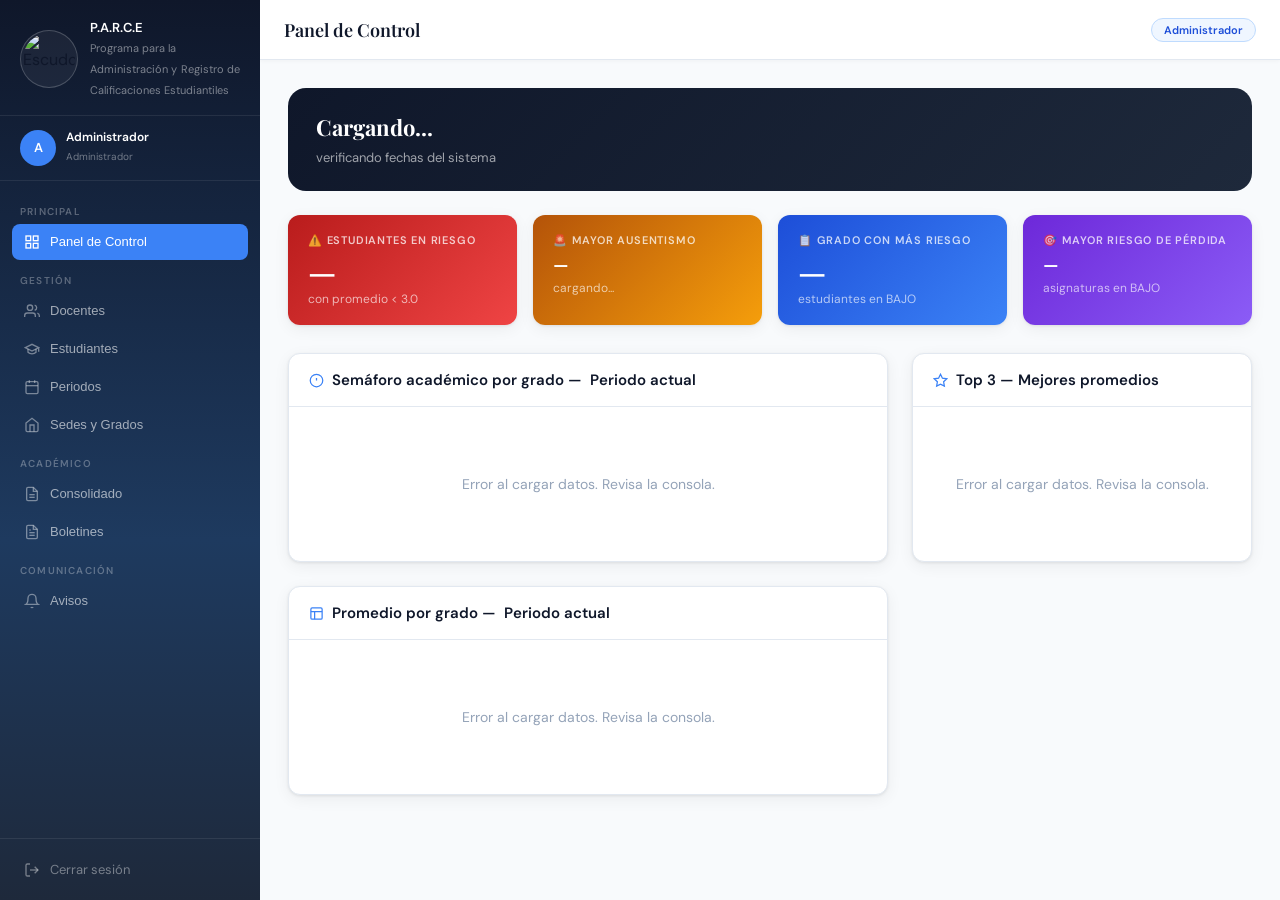
==== commit 3657c0f3: "Add files via upload" ====
--- a/admin_inicio.html
+++ b/admin_inicio.html
@@ -160,13 +160,22 @@
     ══════════════════════════════════════ -->
     <div class="page-content active" id="page-dashboard">
 
-      <!-- Banner periodo activo -->
+      <!-- Banner periodo activo + selector -->
       <div class="periodo-card" id="dash-periodo-card">
         <div class="periodo-card-text">
           <strong id="dash-periodo-titulo">Cargando...</strong>
           <span id="dash-periodo-sub">verificando fechas del sistema</span>
         </div>
         <div class="periodo-badges" id="dash-periodo-badges"></div>
+        <div class="dash-periodo-controles" id="dash-periodo-controles" style="display:none;">
+          <label style="font-size:12px;color:rgba(255,255,255,0.85);font-weight:600;margin-right:6px;">Ver periodo:</label>
+          <select id="dash-select-periodo" style="padding:5px 10px;border-radius:8px;border:1.5px solid rgba(255,255,255,0.4);background:rgba(255,255,255,0.15);color:#fff;font-size:13px;font-weight:600;cursor:pointer;backdrop-filter:blur(4px);">
+          </select>
+          <button id="dash-btn-excel" style="display:none;margin-left:10px;padding:6px 14px;border-radius:8px;border:none;background:#16a34a;color:#fff;font-size:12px;font-weight:700;cursor:pointer;gap:5px;display:flex;align-items:center;">
+            <svg width="13" height="13" viewBox="0 0 24 24" fill="none" stroke="currentColor" stroke-width="2.5"><path d="M14 2H6a2 2 0 0 0-2 2v16a2 2 0 0 0 2 2h12a2 2 0 0 0 2-2V8z"/><polyline points="14 2 14 8 20 8"/><line x1="16" y1="13" x2="8" y2="13"/><line x1="16" y1="17" x2="8" y2="17"/><polyline points="10 9 9 9 8 9"/></svg>
+            Exportar Excel
+          </button>
+        </div>
       </div>
 
       <!-- Tarjetas de alerta -->
@@ -211,7 +220,7 @@
             <div class="card-header">
               <span class="card-title">
                 <svg width="15" height="15" viewBox="0 0 24 24" fill="none" stroke="currentColor" stroke-width="2"><circle cx="12" cy="12" r="10"/><line x1="12" y1="8" x2="12" y2="12"/><line x1="12" y1="16" x2="12.01" y2="16"/></svg>
-                Semáforo académico por grado
+                Semáforo académico por grado — <span id="dash-label-periodo-semaforo">Periodo actual</span>
               </span>
             </div>
             <div class="card-body" id="dash-semaforo">
@@ -223,7 +232,7 @@
             <div class="card-header">
               <span class="card-title">
                 <svg width="15" height="15" viewBox="0 0 24 24" fill="none" stroke="currentColor" stroke-width="2"><rect x="3" y="3" width="18" height="18" rx="2"/><path d="M3 9h18M9 21V9"/></svg>
-                Promedio por grado — Periodo actual
+                Promedio por grado — <span id="dash-label-periodo-barras">Periodo actual</span>
               </span>
             </div>
             <div class="card-body" id="dash-barras">
@@ -798,7 +807,7 @@
                 </button>
               </div>
             </div>
-            <div id="iframe-boletin" style="border:1px solid #ddd; border-radius:12px; overflow:hidden; background:white; min-height:600px;"></div>
+            <div id="iframe-boletin" style="border:none; border-radius:0; overflow:hidden; background:white; min-height:auto; padding:0;"></div>
           </div>
 
           <!-- Lista de estudiantes -->
@@ -820,6 +829,7 @@
 
 
 
+<script src="session_timeout.js"></script>
 <script src="script_admin.js"></script>
 </body>
 </html>
